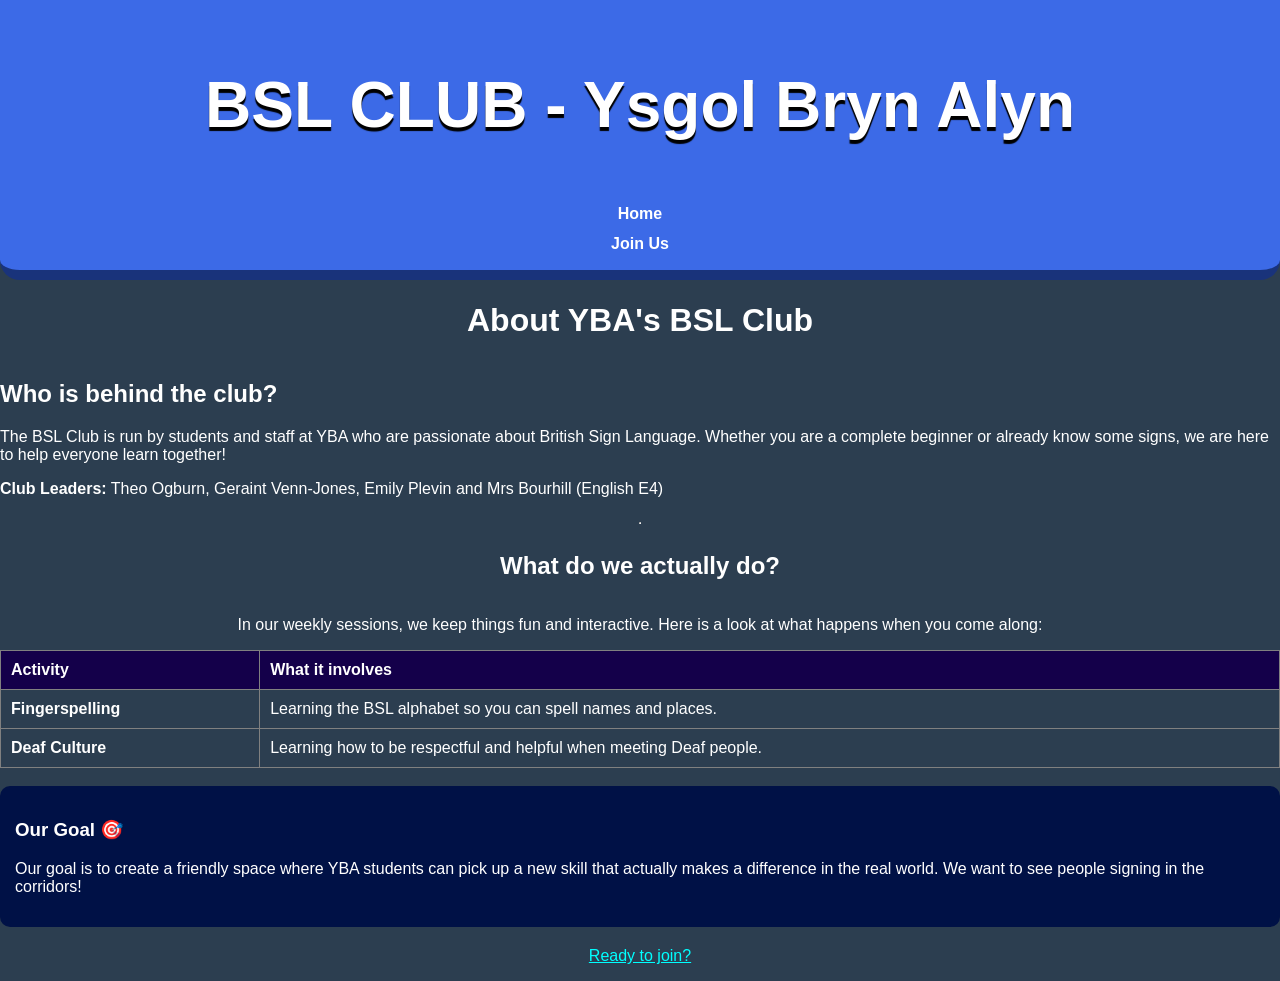
==== About.html @ d1fedbe2 "Add files via upload" ====
<!DOCTYPE html>
<html>
<head>
    <title>BSL CLUB YBA</title>
    <link rel="stylesheet" href="style.css">
    <meta name="viewport" content="width=device-width, initial-scale=1.0">
</head>
<body>
    <nav id="section-title">
        <h1 id="sectionTitleH1">BSL CLUB - Ysgol Bryn Alyn</h1>
        <a href="index.html" id="LinkNav">Home</a>
        <a href="Join.html" id="LinkNavSpec">Join Us</a>
    </nav>
<h1>About YBA's BSL Club</h1>

<section>
    <h2>Who is behind the club?</h2>
    <p>
        The BSL Club is run by students and staff at YBA who are passionate about British Sign Language. 
        Whether you are a complete beginner or already know some signs, we are here to help everyone learn together!
    </p>
    <p><strong>Club Leaders:</strong> Theo Ogburn, Geraint Venn-Jones, Emily Plevin and Mrs Bourhill (English E4)</p>
</section>

<hr>

<h2>What do we actually do?</h2>
<p>In our weekly sessions, we keep things fun and interactive. Here is a look at what happens when you come along:</p>

<table border="1" style="width:100%; border-collapse: collapse; text-align: left;">
  <tr style="background-color: #14004a;">
    <th style="padding: 10px;">Activity</th>
    <th style="padding: 10px;">What it involves</th>
  </tr>
  <tr>
    <td style="padding: 10px;"><strong>Fingerspelling</strong></td>
    <td style="padding: 10px;">Learning the BSL alphabet so you can spell names and places.</td>
  </tr>
  <tr>
    <td style="padding: 10px;"><strong>Deaf Culture</strong></td>
    <td style="padding: 10px;">Learning how to be respectful and helpful when meeting Deaf people.</td>
  </tr>
</table>



<br>

<section style="background-color: #001146; padding: 15px; border-radius: 10px;">
    <h3>Our Goal 🎯</h3>
    <p>Our goal is to create a friendly space where YBA students can pick up a new skill that actually makes a difference in the real world. We want to see people signing in the corridors!</p>
</section>

<p style="text-align: center; margin-top: 20px;">
    <a href="join.html" style="color: aqua;">Ready to join?</a>
    <script src="script.js"></script>
</body>
</html>
---- style.css ----
body { 
    font-family: 'Helvetica', Arial, sans-serif;
    background: #2c3e50; 
    color: white; 
    margin: 0;
    min-height: 100vh; /* CHANGED: "min-height" let's the page grow if there's more text */
    display: flex;
    flex-direction: column;
    align-items: center;
    overflow-y: auto;  /* CHANGED: This allows scrolling up and down only when needed */
}

#section-title { 
    padding: 15px 0; /* Changed margin to padding for a taller blue bar */
    background-color: #3c6ae7;
    width: 100%;
    display: flex;
    flex-direction: column; /* This stacks the Title and Link vertically */
    align-items: center;
    gap: 10px; /* Adds a nice gap between the H1 and the Link */
    border-bottom: solid 10px #19337b;
    border-bottom-left-radius: 20px;
    border-bottom-right-radius: 20px;
}

#sectionTitleH1{
font-size: 48pt;
text-shadow: 0px 4px 1px black;
}

#LinkNav {
    text-decoration: none;
    color: white; /* Makes sure the link isn't default purple/blue */
    position: relative;
    font-weight: bold;
    padding-bottom: 2px;
}

/* This creates the invisible line before you hover */
#LinkNav::after {
    content: '';
    position: absolute;
    width: 0;
    height: 2px;
    background: #6191ff; /* A lighter blue so it shows up on the dark bar */
    bottom: 0;
    left: 0;
    transition: width 0.3s ease-in-out;
}

/* This grows the line to 100% when you hover over it */
#LinkNav:hover::after {
    width: 100%;
}

#LinkNavSpec{
        text-decoration: none;
    color: white; /* Makes sure the link isn't default purple/blue */
    position: relative;
    font-weight: bold;
    padding-bottom: 2px;
}

#LinkNavSpec::after {
    content: '';
    position: absolute;
    width: 0;
    height: 2px;
    background: #6191ff; /* A lighter blue so it shows up on the dark bar */
    bottom: 0;
    left: 0;
    transition: width 0.3s ease-in-out;
}

#LinkNavSpec:hover::after {
    width: 100%;
}

#LinkNavSpec:hover{
    cursor: help;
}

#MainContent {
    font-size: 16pt;
}
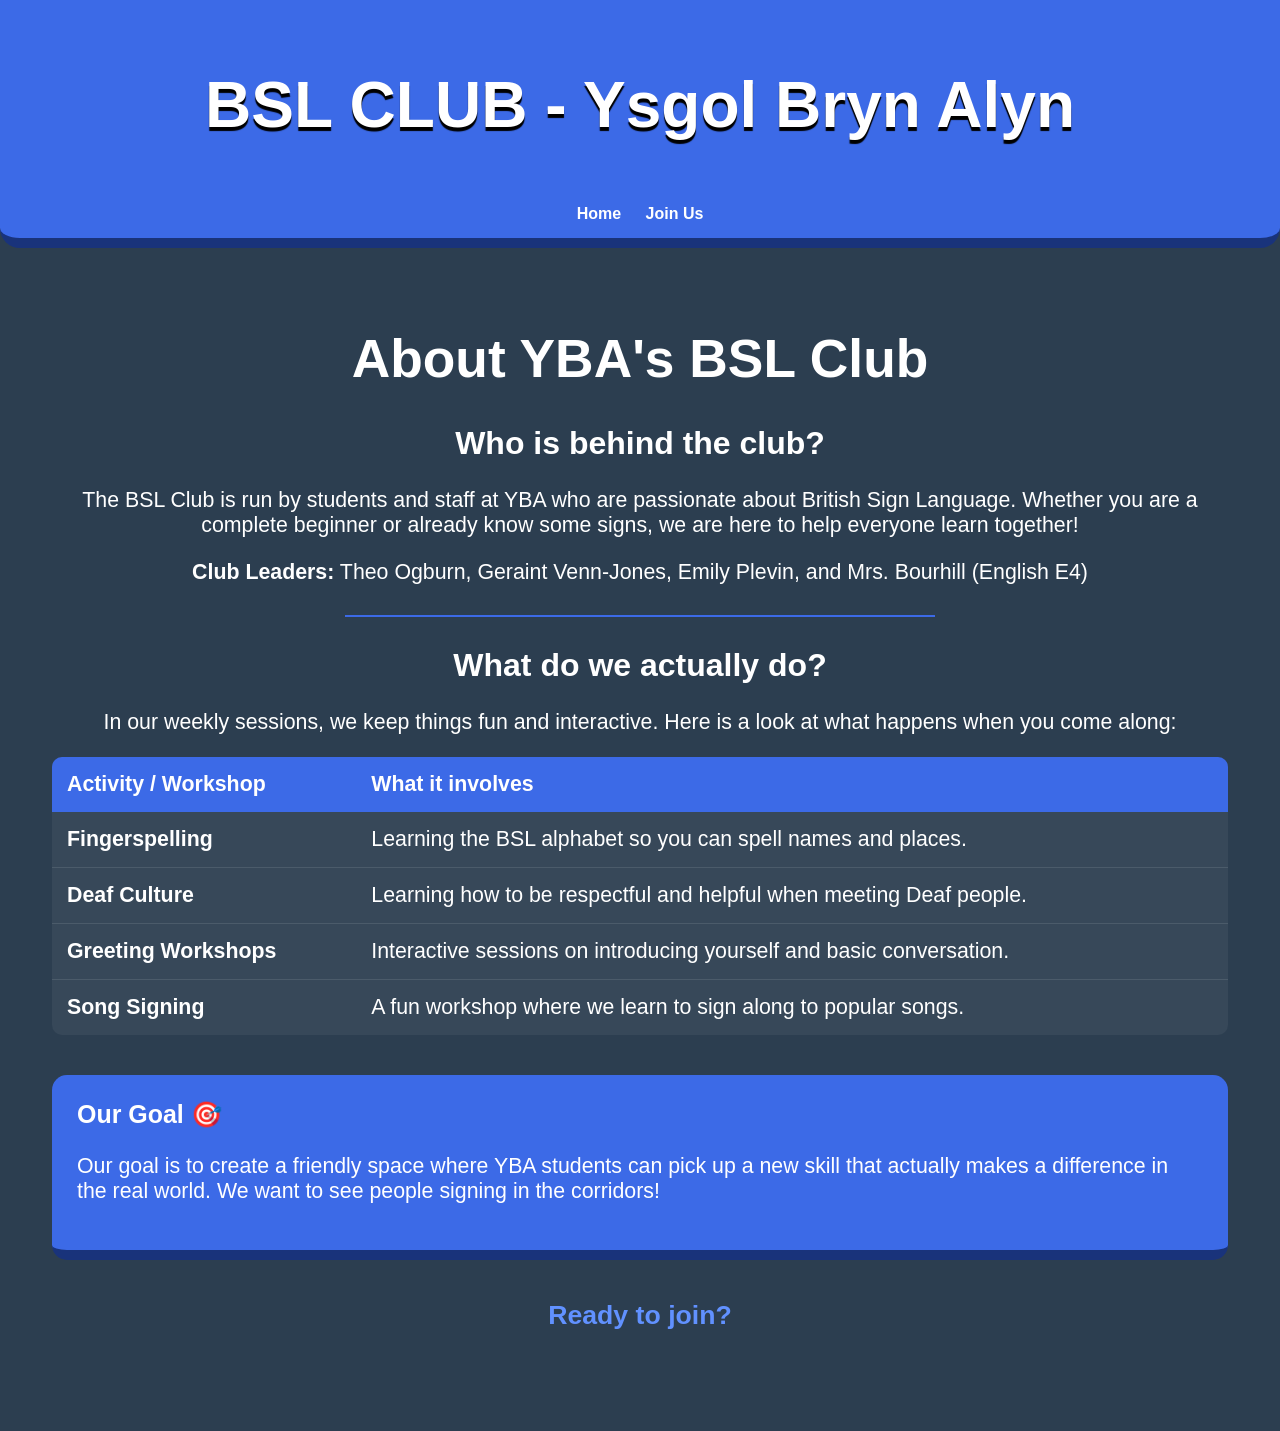
==== commit 8cabda5b: "Changed The Look (And Hopefully Mobile Look)" ====
--- a/About.html
+++ b/About.html
@@ -1,58 +1,75 @@
 <!DOCTYPE html>
-<html>
+<html lang="en">
 <head>
-    <title>BSL CLUB YBA</title>
+    <meta charset="UTF-8">
+    <meta name="viewport" content="width=device-width, initial-scale=1.0">
+    <title>About Us | BSL CLUB YBA</title>
     <link rel="stylesheet" href="style.css">
-    <meta name="viewport" content="width=device-width, initial-scale=1.0">
 </head>
 <body>
+
     <nav id="section-title">
         <h1 id="sectionTitleH1">BSL CLUB - Ysgol Bryn Alyn</h1>
-        <a href="index.html" id="LinkNav">Home</a>
-        <a href="Join.html" id="LinkNavSpec">Join Us</a>
+        <div>
+            <a href="index.html" id="LinkNav">Home</a>
+            <a href="Join.html" id="LinkNavSpec" style="margin-left: 20px;">Join Us</a>
+        </div>
     </nav>
-<h1>About YBA's BSL Club</h1>
 
-<section>
-    <h2>Who is behind the club?</h2>
-    <p>
-        The BSL Club is run by students and staff at YBA who are passionate about British Sign Language. 
-        Whether you are a complete beginner or already know some signs, we are here to help everyone learn together!
-    </p>
-    <p><strong>Club Leaders:</strong> Theo Ogburn, Geraint Venn-Jones, Emily Plevin and Mrs Bourhill (English E4)</p>
-</section>
+    <div id="MainContent">
+        
+        <h1 style="text-align: center; font-size: 40pt; margin-top: 20px;">About YBA's BSL Club</h1>
 
-<hr>
+        <section style="text-align: center; padding: 0 20px;">
+            <h2>Who is behind the club?</h2>
+            <p>
+                The BSL Club is run by students and staff at YBA who are passionate about British Sign Language. 
+                Whether you are a complete beginner or already know some signs, we are here to help everyone learn together!
+            </p>
+            <p><strong>Club Leaders:</strong> Theo Ogburn, Geraint Venn-Jones, Emily Plevin, and Mrs. Bourhill (English E4)</p>
+        </section>
 
-<h2>What do we actually do?</h2>
-<p>In our weekly sessions, we keep things fun and interactive. Here is a look at what happens when you come along:</p>
+        <hr style="width: 50%; border: 1px solid #3c6ae7; margin: 30px auto;">
 
-<table border="1" style="width:100%; border-collapse: collapse; text-align: left;">
-  <tr style="background-color: #14004a;">
-    <th style="padding: 10px;">Activity</th>
-    <th style="padding: 10px;">What it involves</th>
-  </tr>
-  <tr>
-    <td style="padding: 10px;"><strong>Fingerspelling</strong></td>
-    <td style="padding: 10px;">Learning the BSL alphabet so you can spell names and places.</td>
-  </tr>
-  <tr>
-    <td style="padding: 10px;"><strong>Deaf Culture</strong></td>
-    <td style="padding: 10px;">Learning how to be respectful and helpful when meeting Deaf people.</td>
-  </tr>
-</table>
+        <section>
+            <h2 style="text-align: center;">What do we actually do?</h2>
+            <p style="text-align: center;">In our weekly sessions, we keep things fun and interactive. Here is a look at what happens when you come along:</p>
 
+            <table style="width:100%; border-collapse: collapse; text-align: left; background-color: rgba(255, 255, 255, 0.05); border-radius: 10px; overflow: hidden; margin-top: 20px;">
+                <tr style="background-color: #3c6ae7; color: white;">
+                    <th style="padding: 15px;">Activity / Workshop</th>
+                    <th style="padding: 15px;">What it involves</th>
+                </tr>
+                <tr style="border-bottom: 1px solid rgba(255, 255, 255, 0.1);">
+                    <td style="padding: 15px;"><strong>Fingerspelling</strong></td>
+                    <td style="padding: 15px;">Learning the BSL alphabet so you can spell names and places.</td>
+                </tr>
+                <tr style="border-bottom: 1px solid rgba(255, 255, 255, 0.1);">
+                    <td style="padding: 15px;"><strong>Deaf Culture</strong></td>
+                    <td style="padding: 15px;">Learning how to be respectful and helpful when meeting Deaf people.</td>
+                </tr>
+                <tr style="border-bottom: 1px solid rgba(255, 255, 255, 0.1);">
+                    <td style="padding: 15px;"><strong>Greeting Workshops</strong></td>
+                    <td style="padding: 15px;">Interactive sessions on introducing yourself and basic conversation.</td>
+                </tr>
+                <tr>
+                    <td style="padding: 15px;"><strong>Song Signing</strong></td>
+                    <td style="padding: 15px;">A fun workshop where we learn to sign along to popular songs.</td>
+                </tr>
+            </table>
+        </section>
 
+        <section style="background-color: #3c6ae7; padding: 25px; border-radius: 15px; margin-top: 40px; border-bottom: 10px solid #19337b;">
+            <h3 style="margin-top: 0;">Our Goal 🎯</h3>
+            <p>Our goal is to create a friendly space where YBA students can pick up a new skill that actually makes a difference in the real world. We want to see people signing in the corridors!</p>
+        </section>
 
-<br>
+        <p style="text-align: center; margin: 40px 0;">
+            <a href="Join.html" id="LinkNavSpec" style="font-size: 20pt; color: #6191ff;">Ready to join?</a>
+        </p>
 
-<section style="background-color: #001146; padding: 15px; border-radius: 10px;">
-    <h3>Our Goal 🎯</h3>
-    <p>Our goal is to create a friendly space where YBA students can pick up a new skill that actually makes a difference in the real world. We want to see people signing in the corridors!</p>
-</section>
+    </div>
 
-<p style="text-align: center; margin-top: 20px;">
-    <a href="join.html" style="color: aqua;">Ready to join?</a>
     <script src="script.js"></script>
 </body>
 </html>
--- a/style.css
+++ b/style.css
@@ -82,4 +82,9 @@
 
 #MainContent {
     font-size: 16pt;
+    width: 95%;          /* This handles the mobile/tablet side */
+    max-width: 1400px;    /* This handles the desktop side */
+    margin: 40px auto;    /* This keeps it centered and adds space at the top/bottom */
+    padding: 20px;       /* This prevents text from touching the screen edges on mobile */
+    box-sizing: border-box; /* This keeps the math simple so the box doesn't break */
 }
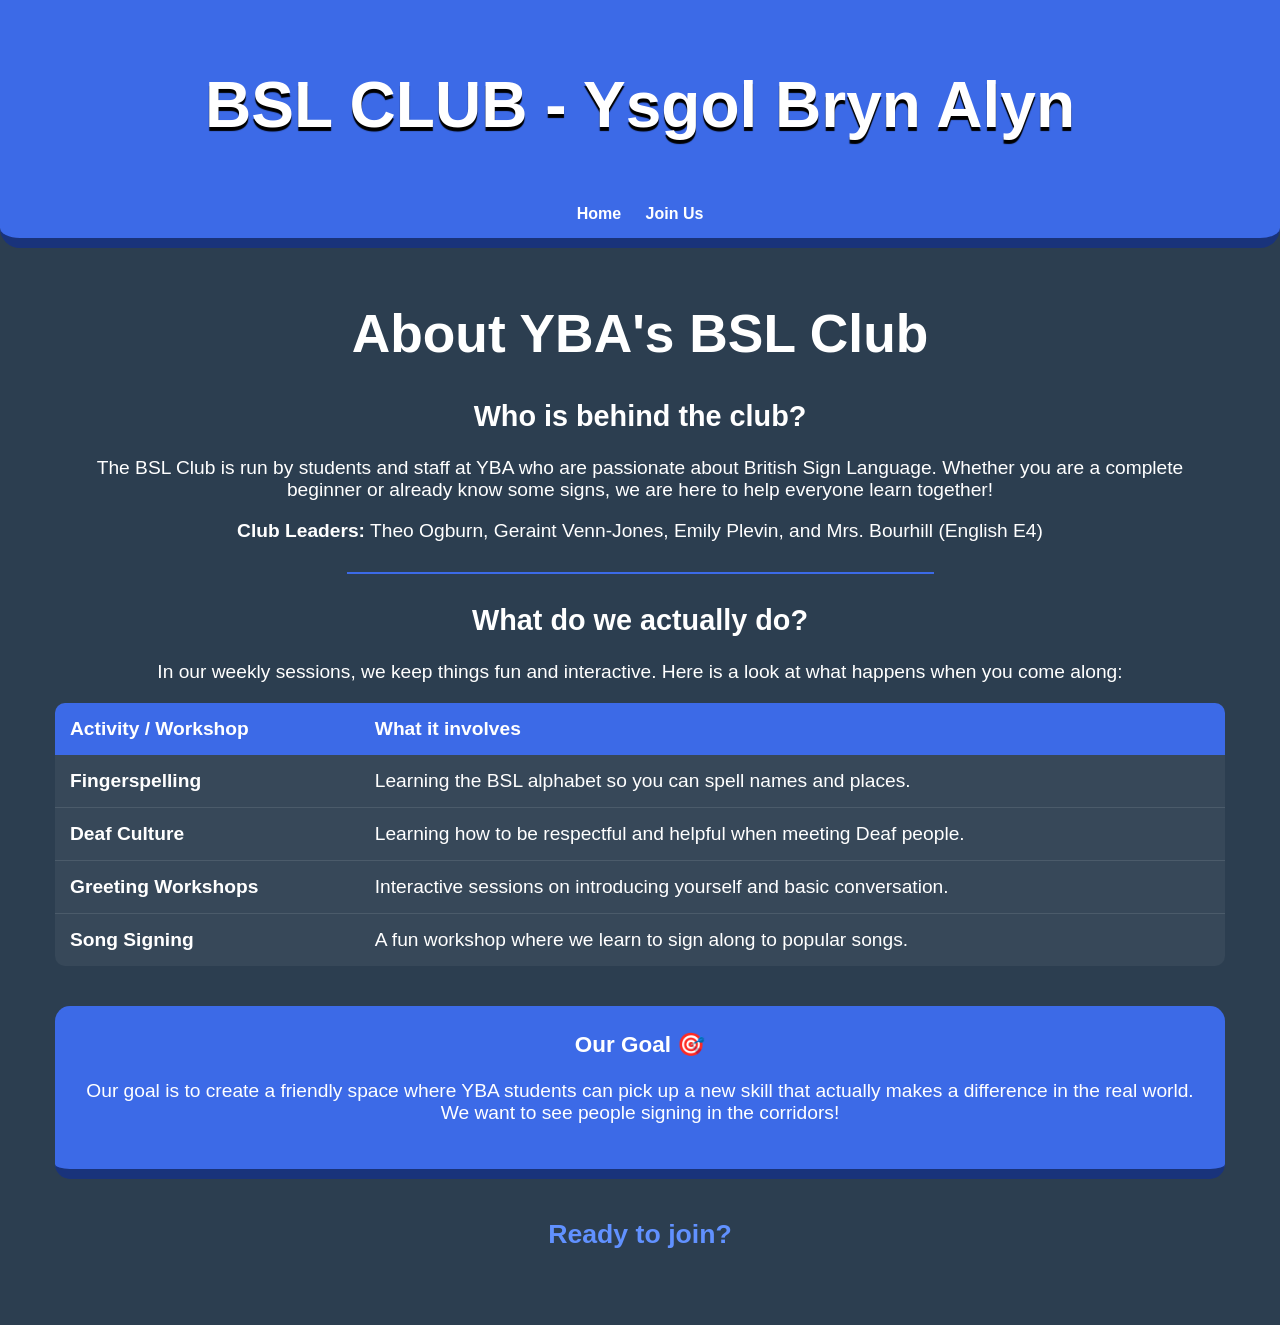
==== commit e511f892: "Add files via upload" ====
--- a/About.html
+++ b/About.html
@@ -7,6 +7,12 @@
     <link rel="stylesheet" href="style.css">
 </head>
 <body>
+
+    <div id="loader">
+        <div class="loading-content">
+            <div class="spinner"></div> <p>Loading BSL Club...</p>
+        </div>
+    </div>
 
     <nav id="section-title">
         <h1 id="sectionTitleH1">BSL CLUB - Ysgol Bryn Alyn</h1>
--- a/style.css
+++ b/style.css
@@ -24,7 +24,7 @@
 }
 
 #sectionTitleH1{
-font-size: 48pt;
+font-size: 5vw;
 text-shadow: 0px 4px 1px black;
 }
 
@@ -81,10 +81,44 @@
 }
 
 #MainContent {
-    font-size: 16pt;
-    width: 95%;          /* This handles the mobile/tablet side */
-    max-width: 1400px;    /* This handles the desktop side */
-    margin: 40px auto;    /* This keeps it centered and adds space at the top/bottom */
-    padding: 20px;       /* This prevents text from touching the screen edges on mobile */
-    box-sizing: border-box; /* This keeps the math simple so the box doesn't break */
+    font-size: 1.2rem; /* Using 'rem' is better for mobile than 'pt' */
+    width: 98%;
+    max-width: 1200px; 
+    margin: 20px auto;
+    padding: 15px;
+    box-sizing: border-box;
+    text-align: center; /* This helps it look balanced on a phone */
+}
+
+#loader {
+  position: fixed;
+  top: 0;
+  left: 0;
+  width: 100%;
+  height: 100vh;
+  background-color: rgb(53, 53, 53);
+  display: flex;
+  justify-content: center;
+  align-items: center;
+  z-index: 9999;
+}
+
+.spinner {
+  width: 50px;
+  height: 50px;
+  border: 5px solid #f3f3f3;
+  border-top: 5px solid #3498db;
+  border-radius: 50%;
+  animation: spin 1s linear infinite;
+  margin-bottom: 10px;
+}
+
+@keyframes spin {
+  0% { transform: rotate(0deg); }
+  100% { transform: rotate(360deg); }
+}
+
+.loading-content {
+  text-align: center;
+  font-family: sans-serif;
 }
